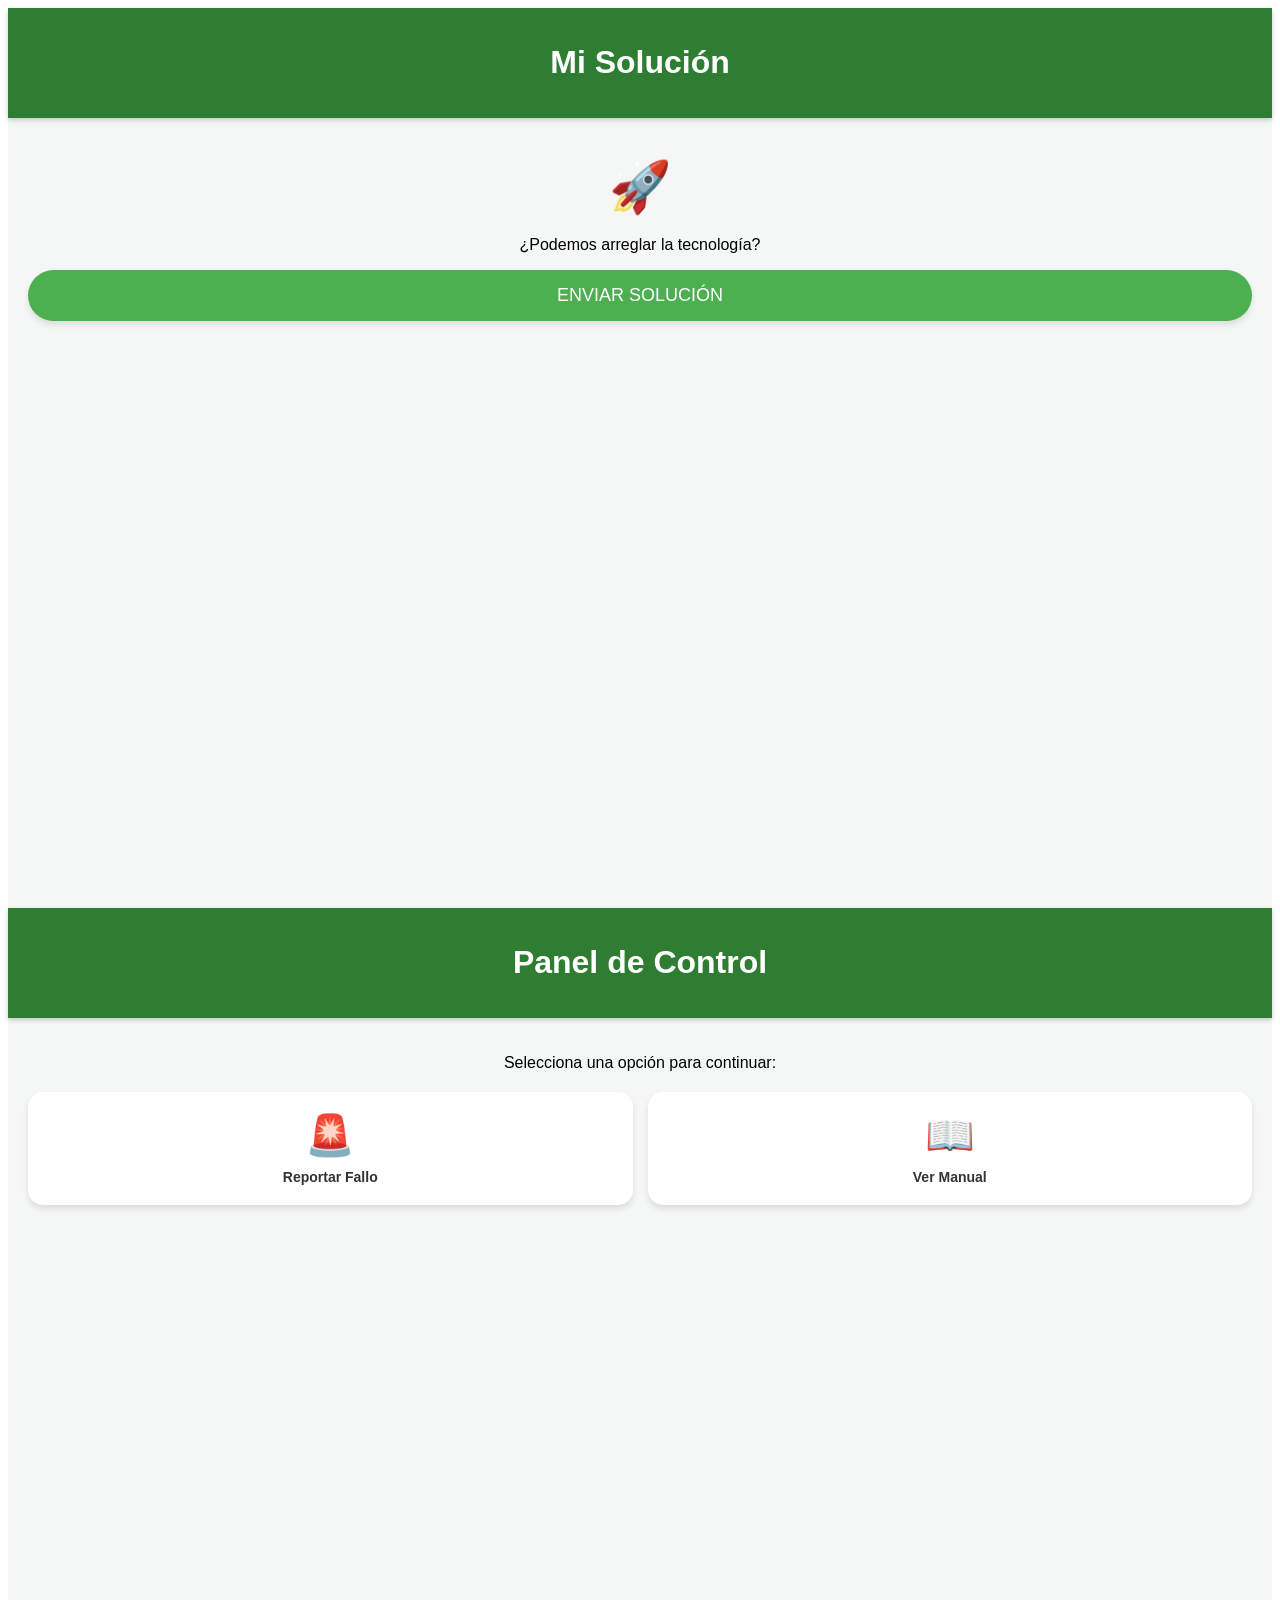
==== index.html @ 2a9a6feb "Add files via upload" ====
<!DOCTYPE html>
<html lang="es">
<head>
    <link rel="stylesheet" href="style.css">
    <meta charset="UTF-8">
    <meta name="viewport" content="width=device-width, initial-scale=1.0">
    <title>mini pekka
      
    </title>
</head>
<body>
    <div class="contenedor-app">
  <header class="mi-header">
    <h1>Mi Solución</h1>
  </header>
  
  <main class="contenido">
    <div class="app-logo">
       <span>🚀</span> </div>

    <p>¿Podemos arreglar la tecnología?</p>
    <button class="boton-app">ENVIAR SOLUCIÓN</button>
  </main>
</div>
</body>
</html>
<!DOCTYPE html>
<html lang="es">
<head>
    <meta charset="UTF-8">
    <meta name="viewport" content="width=device-width, initial-scale=1.0">
    <title>Mi App Tecnológica</title>
    <link rel="stylesheet" href="style.css">
    <link rel="manifest" href="manifest.json">
</head>
<body>

<div class="contenedor-app">
    <header class="mi-header">
        <h1>Panel de Control</h1>
    </header>
    
    <main class="contenido">
        <p>Selecciona una opción para continuar:</p>
        
        <div class="grid-servicios">
            <div class="card" id="btn-reportar">
                <span class="icon">🚨</span>
                <h3>Reportar Fallo</h3>
            </div>
            
            <div class="card" id="btn-manual">
                <span class="icon">📖</span>
                <h3>Ver Manual</h3>
            </div>
        </div>
    </main>
</div>

<script src="script.js"></script>
</body>
</html>
---- style.css ----
/* =========================================
   CÉDULA DE MI APP (MANIFEST PRE-VIEW)
   Nombre: Mi Solución
   Color de Marca: #2e7d32
   Modo: Standalone (App Completa)
   ========================================= */

.contenedor-app {
  background-color: #c44141;
  height: 100vh;
  font-family: 'Segoe UI', sans-serif;
  display: flex;
  flex-direction: column;
}

.mi-header {
  background-color: #2e7d32; /* ESTE ES TU THEME_COLOR */
  color: white;
  text-align: center;
  padding: 10px;
  box-shadow: 0 2px 5px rgba(0,0,0,0.2);
}

.app-logo {
  font-size: 50px;
  margin: 20px 0;
}

.contenido {
  padding: 20px;
  text-align: center;
}

.boton-app {
  background-color: #4caf50; 
  color: white;
  border: none;
  padding: 15px 30px;
  font-size: 18px;
  border-radius: 50px; 
  box-shadow: 0 4px 6px rgba(0,0,0,0.1);
  cursor: pointer;
  width: 100%;
  transition: 0.3s; /* Para que los cambios sean suaves */
}
/* Configuración de la pantalla del celular */
.contenedor-app {
    background-color: #f4f7f6;
    height: 100vh;
    font-family: 'Segoe UI', sans-serif;
    display: flex;
    flex-direction: column;
}

.mi-header {
    background-color: #2e7d32; /* Verde institucional */
    color: white;
    text-align: center;
    padding: 15px;
    box-shadow: 0 2px 5px rgba(0,0,0,0.2);
}

.contenido {
    padding: 20px;
    text-align: center;
}

/* Sistema de rejilla para las tarjetas */
.grid-servicios {
    display: grid;
    grid-template-columns: 1fr 1fr; /* Dos columnas iguales */
    gap: 15px;
    margin-top: 20px;
}

/* Diseño de cada tarjeta individual */
.card {
    background: white;
    padding: 20px;
    border-radius: 15px;
    box-shadow: 0 4px 6px rgba(0,0,0,0.1);
    cursor: pointer;
    transition: transform 0.2s, background 0.2s;
}

/* Efecto al tocar la tarjeta (para que se sienta real) */
.card:active {
    transform: scale(0.95);
    background-color: #e8f5e9;
}

.icon {
    font-size: 40px;
    display: block;
    margin-bottom: 10px;
}

h3 {
    font-size: 14px;
    color: #333;
    margin: 0;
}
---- style.css ----
/* =========================================
   CÉDULA DE MI APP (MANIFEST PRE-VIEW)
   Nombre: Mi Solución
   Color de Marca: #2e7d32
   Modo: Standalone (App Completa)
   ========================================= */

.contenedor-app {
  background-color: #c44141;
  height: 100vh;
  font-family: 'Segoe UI', sans-serif;
  display: flex;
  flex-direction: column;
}

.mi-header {
  background-color: #2e7d32; /* ESTE ES TU THEME_COLOR */
  color: white;
  text-align: center;
  padding: 10px;
  box-shadow: 0 2px 5px rgba(0,0,0,0.2);
}

.app-logo {
  font-size: 50px;
  margin: 20px 0;
}

.contenido {
  padding: 20px;
  text-align: center;
}

.boton-app {
  background-color: #4caf50; 
  color: white;
  border: none;
  padding: 15px 30px;
  font-size: 18px;
  border-radius: 50px; 
  box-shadow: 0 4px 6px rgba(0,0,0,0.1);
  cursor: pointer;
  width: 100%;
  transition: 0.3s; /* Para que los cambios sean suaves */
}
/* Configuración de la pantalla del celular */
.contenedor-app {
    background-color: #f4f7f6;
    height: 100vh;
    font-family: 'Segoe UI', sans-serif;
    display: flex;
    flex-direction: column;
}

.mi-header {
    background-color: #2e7d32; /* Verde institucional */
    color: white;
    text-align: center;
    padding: 15px;
    box-shadow: 0 2px 5px rgba(0,0,0,0.2);
}

.contenido {
    padding: 20px;
    text-align: center;
}

/* Sistema de rejilla para las tarjetas */
.grid-servicios {
    display: grid;
    grid-template-columns: 1fr 1fr; /* Dos columnas iguales */
    gap: 15px;
    margin-top: 20px;
}

/* Diseño de cada tarjeta individual */
.card {
    background: white;
    padding: 20px;
    border-radius: 15px;
    box-shadow: 0 4px 6px rgba(0,0,0,0.1);
    cursor: pointer;
    transition: transform 0.2s, background 0.2s;
}

/* Efecto al tocar la tarjeta (para que se sienta real) */
.card:active {
    transform: scale(0.95);
    background-color: #e8f5e9;
}

.icon {
    font-size: 40px;
    display: block;
    margin-bottom: 10px;
}

h3 {
    font-size: 14px;
    color: #333;
    margin: 0;
}
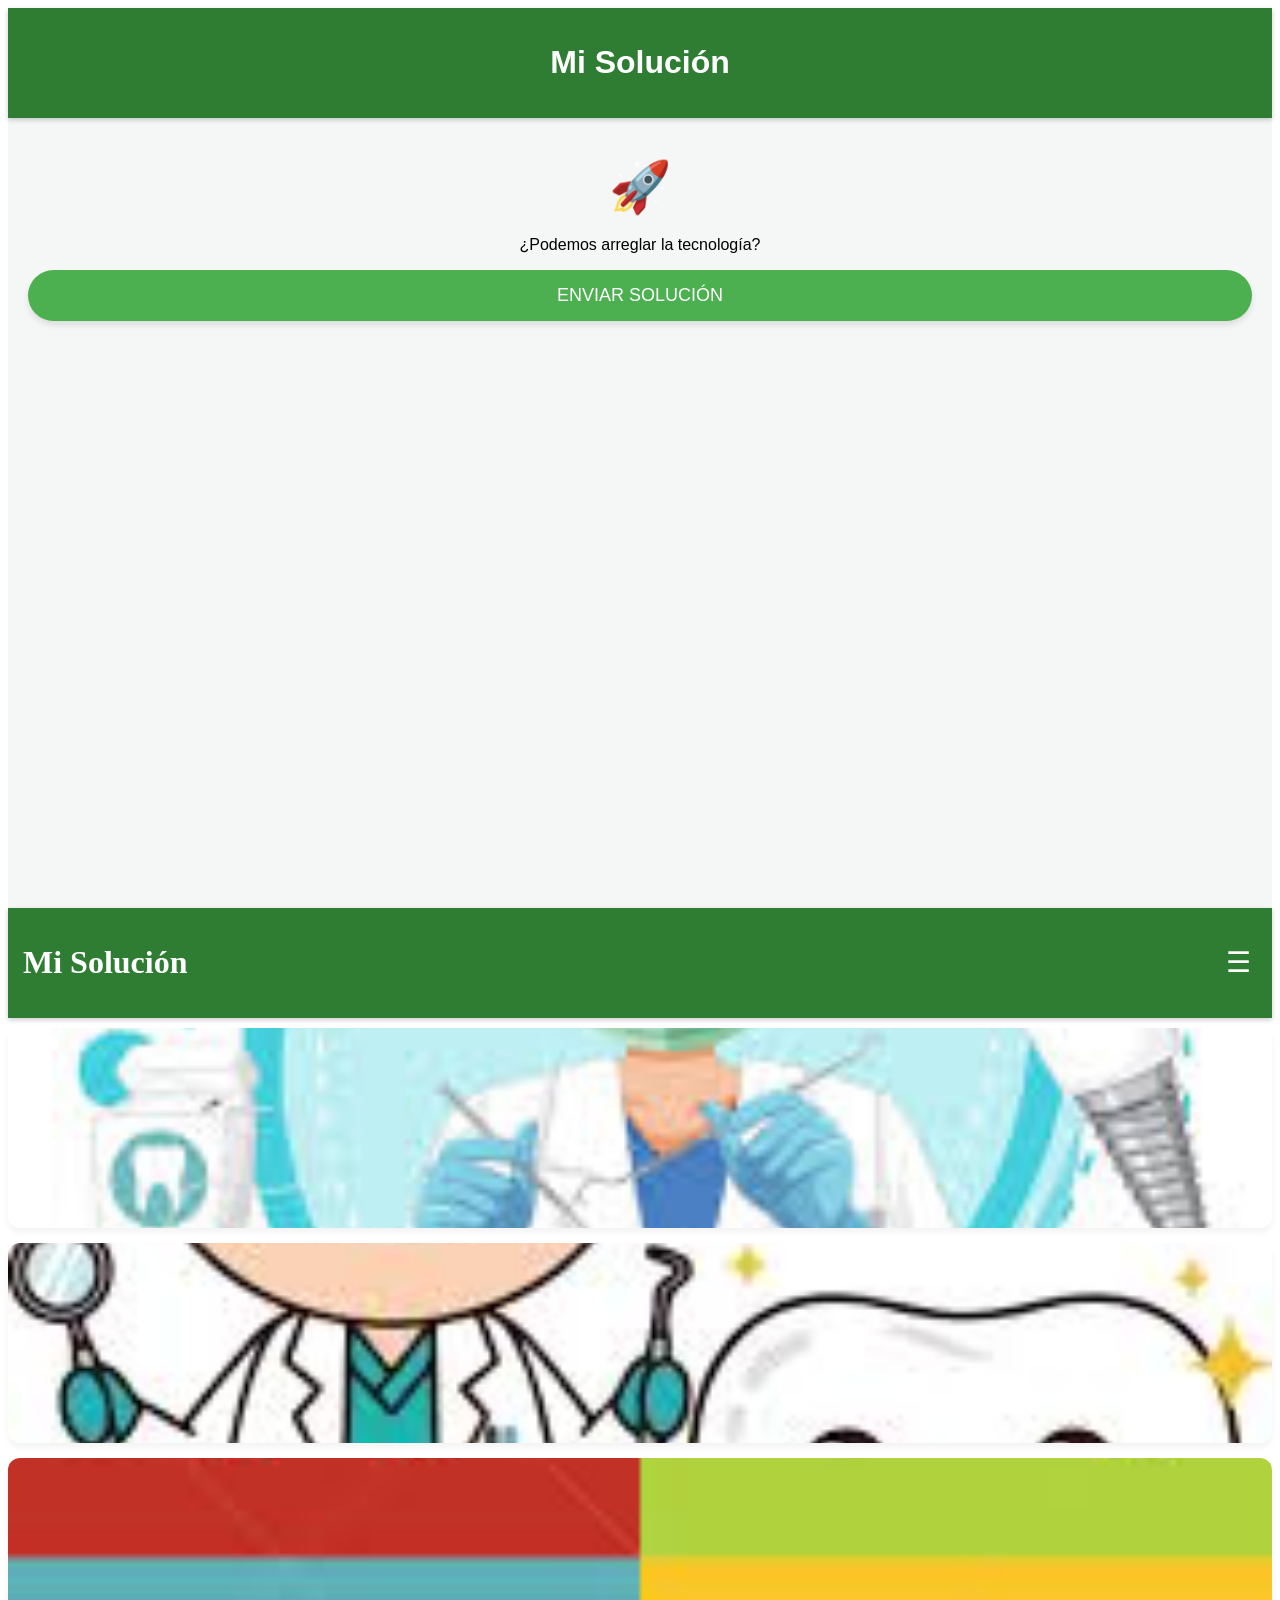
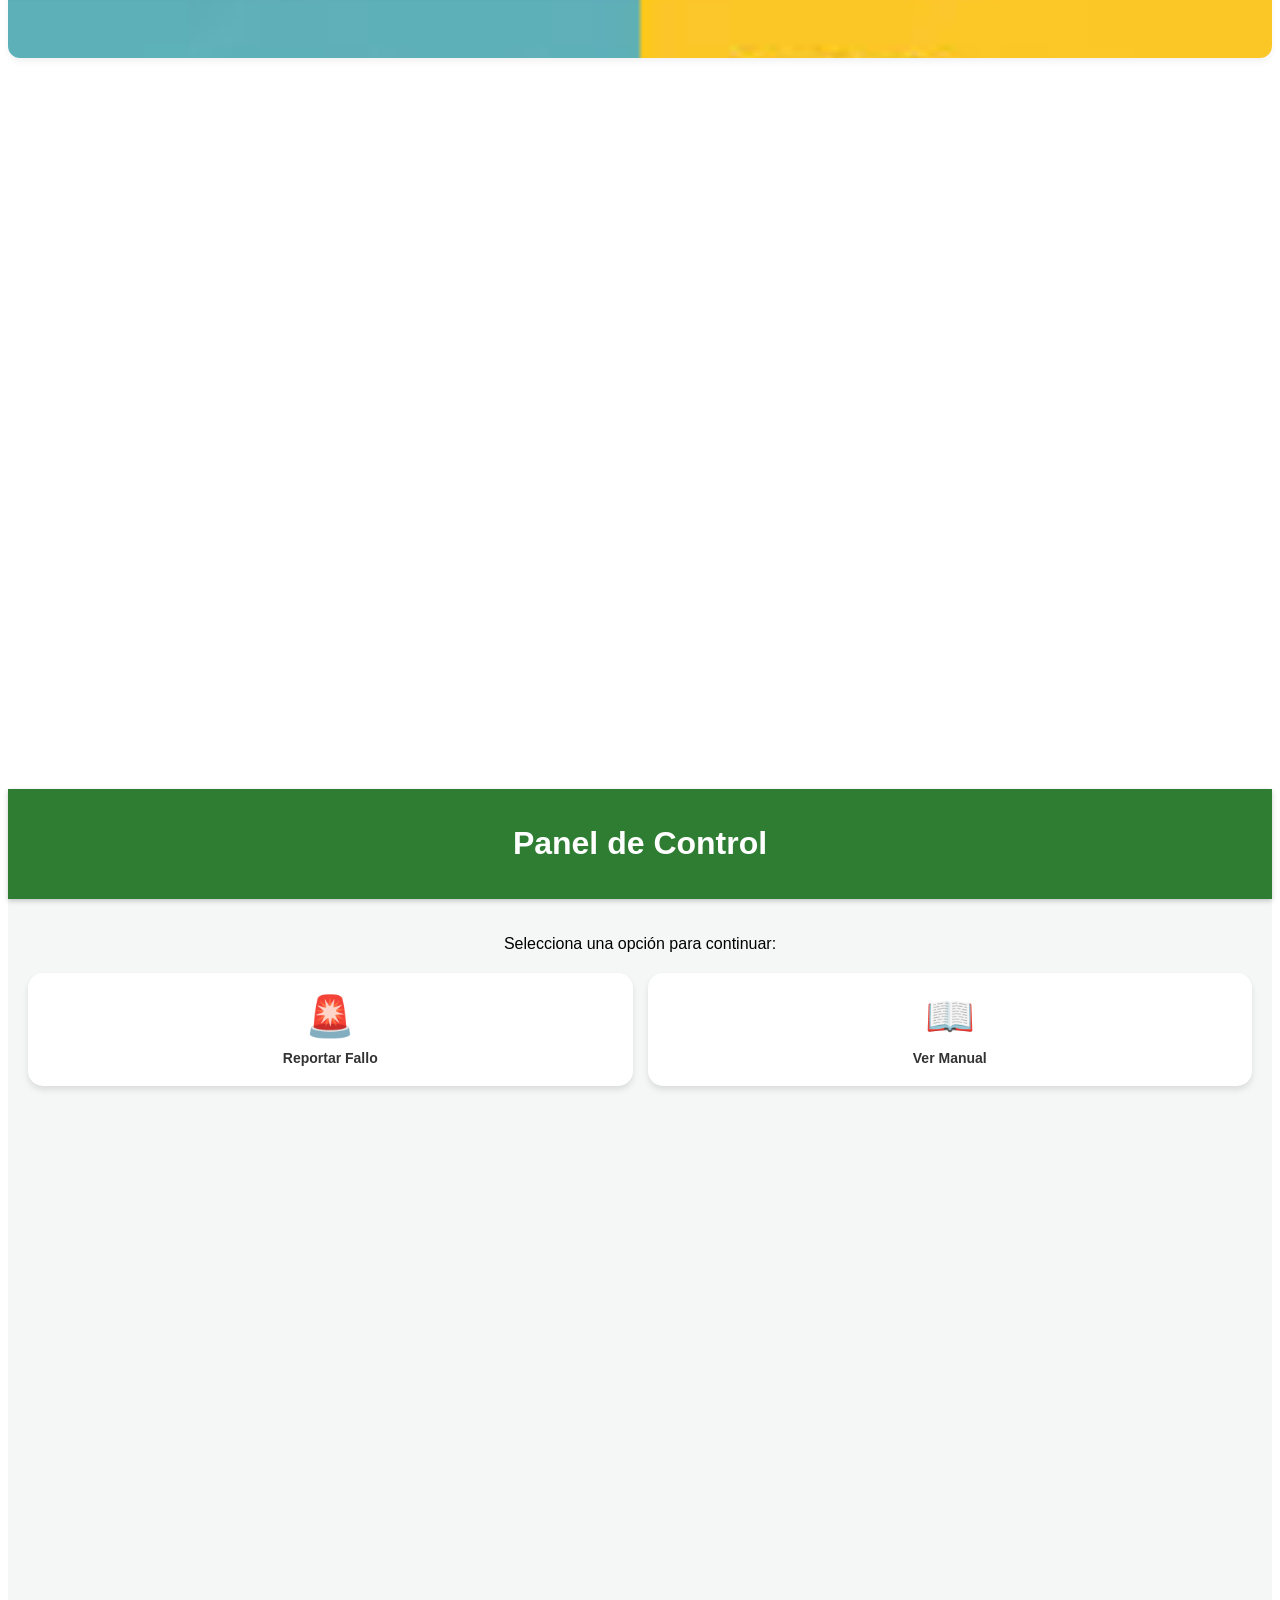
==== commit 42b9a927: "Add files via upload" ====
--- a/index.html
+++ b/index.html
@@ -26,6 +26,20 @@
 </html>
 <!DOCTYPE html>
 <html lang="es">
+  <header class="mi-header">
+  <div class="barra-superior">
+    <h1>Mi Solución</h1>
+    <!-- El botón del menú hamburguesa -->
+    <button id="boton-menu" class="btn-menu">☰</button>
+  </div>
+  
+  <!-- Los enlaces de navegación que inicialmente estarán ocultos -->
+  <nav id="navegacion" class="menu-oculto">
+    <a href="index.html">🏠 Inicio</a>
+    <a href="#galeria">🖼️ Galería</a>
+    <a href="#contacto">📞 Soporte Técnico</a>
+  </nav>
+</header>
 <head>
     <meta charset="UTF-8">
     <meta name="viewport" content="width=device-width, initial-scale=1.0">
@@ -33,6 +47,18 @@
     <link rel="stylesheet" href="style.css">
     <link rel="manifest" href="manifest.json">
 </head>
+<section class="seccion-media">
+  <div class="galeria-vertical">
+    <img src="imagenes/foto1.jpg" alt="Foto 1 del proyecto" class="img-proyecto">
+    <img src="imagenes/foto2.jpg" alt="Foto 2 del proyecto" class="img-proyecto">
+    <img src="imagenes/foto3.jpg" alt="Foto 3 del proyecto" class="img-proyecto">
+  </div>
+  
+  <div class="video-contenedor">
+    <iframe width="560" height="315" src="https://www.youtube.com/embed/BSPIH1mlNJs?si=LPp82-B8SWP6UlLy" title="YouTube video player" frameborder="0" allow="accelerometer; autoplay; clipboard-write; encrypted-media; gyroscope; picture-in-picture; web-share" referrerpolicy="strict-origin-when-cross-origin" allowfullscreen></iframe>
+  </div>
+</section>
+
 <body>
 
 <div class="contenedor-app">
--- a/style.css
+++ b/style.css
@@ -99,4 +99,76 @@
     font-size: 14px;
     color: #333;
     margin: 0;
+}
+/* Caja que organiza las fotos una debajo de la otra */
+.galeria-vertical {
+  display: flex;
+  flex-direction: column;
+  gap: 15px; /* Separa las fotos de forma elegante */
+  margin-top: 10px;
+}
+
+/* Controla que todas las fotos queden del mismo tamaño y estilizadas */
+.img-proyecto {
+  width: 100%;
+  height: 200px; /* Altura fija para que jueguen a ser fotógrafos */
+  object-fit: cover; /* Recorta la imagen mágicamente para que no se estire feo */
+  border-radius: 12px;
+  box-shadow: 0 4px 6px rgba(0,0,0,0.05);
+}
+
+.video-contenedor {
+  position: relative;
+  padding-bottom: 56.25%; 
+  height: 0;
+  margin-top: 20px;
+}
+
+.video-contenedor iframe {
+  position: absolute; top: 0; left: 0; width: 100%; height: 100%;
+  border-radius: 12px;
+}
+/* Alinea el título y el botón en la misma línea */
+.barra-superior {
+  display: flex;
+  justify-content: space-between;
+  align-items: center;
+}
+
+/* Estilo del botón hamburguesa */
+.btn-menu {
+  background: none;
+  border: none;
+  color: white;
+  font-size: 28px;
+  cursor: pointer;
+}
+
+/* Estructura del menú de enlaces */
+#navegacion {
+  display: flex;
+  flex-direction: column;
+  background-color: #1b5e20; /* Un verde más oscuro para el menú */
+  transition: all 0.3s ease; /* Hace que la aparición sea suave */
+}
+
+/* CLASE MÁGICA: Oculta el menú por defecto */
+.menu-oculto {
+  display: none !important;
+}
+
+/* Estilo de cada enlace dentro del menú */
+#navegacion a {
+  color: white;
+  padding: 15px;
+  text-decoration: none;
+  border-top: 1px solid #2e7d32;
+  font-size: 16px;
+  transition: 0.3s; /* Para el efecto suave del hover */
+}
+
+/* 🔥 EFECTO HOVER: Animación al pasar el mouse o tocar */
+#navegacion a:hover {
+  background-color: #4caf50; /* Cambia a un verde más claro */
+  padding-left: 25px; /* Efecto dinámico: el texto se mueve a la derecha */
 }
--- a/style.css
+++ b/style.css
@@ -99,4 +99,76 @@
     font-size: 14px;
     color: #333;
     margin: 0;
+}
+/* Caja que organiza las fotos una debajo de la otra */
+.galeria-vertical {
+  display: flex;
+  flex-direction: column;
+  gap: 15px; /* Separa las fotos de forma elegante */
+  margin-top: 10px;
+}
+
+/* Controla que todas las fotos queden del mismo tamaño y estilizadas */
+.img-proyecto {
+  width: 100%;
+  height: 200px; /* Altura fija para que jueguen a ser fotógrafos */
+  object-fit: cover; /* Recorta la imagen mágicamente para que no se estire feo */
+  border-radius: 12px;
+  box-shadow: 0 4px 6px rgba(0,0,0,0.05);
+}
+
+.video-contenedor {
+  position: relative;
+  padding-bottom: 56.25%; 
+  height: 0;
+  margin-top: 20px;
+}
+
+.video-contenedor iframe {
+  position: absolute; top: 0; left: 0; width: 100%; height: 100%;
+  border-radius: 12px;
+}
+/* Alinea el título y el botón en la misma línea */
+.barra-superior {
+  display: flex;
+  justify-content: space-between;
+  align-items: center;
+}
+
+/* Estilo del botón hamburguesa */
+.btn-menu {
+  background: none;
+  border: none;
+  color: white;
+  font-size: 28px;
+  cursor: pointer;
+}
+
+/* Estructura del menú de enlaces */
+#navegacion {
+  display: flex;
+  flex-direction: column;
+  background-color: #1b5e20; /* Un verde más oscuro para el menú */
+  transition: all 0.3s ease; /* Hace que la aparición sea suave */
+}
+
+/* CLASE MÁGICA: Oculta el menú por defecto */
+.menu-oculto {
+  display: none !important;
+}
+
+/* Estilo de cada enlace dentro del menú */
+#navegacion a {
+  color: white;
+  padding: 15px;
+  text-decoration: none;
+  border-top: 1px solid #2e7d32;
+  font-size: 16px;
+  transition: 0.3s; /* Para el efecto suave del hover */
+}
+
+/* 🔥 EFECTO HOVER: Animación al pasar el mouse o tocar */
+#navegacion a:hover {
+  background-color: #4caf50; /* Cambia a un verde más claro */
+  padding-left: 25px; /* Efecto dinámico: el texto se mueve a la derecha */
 }
